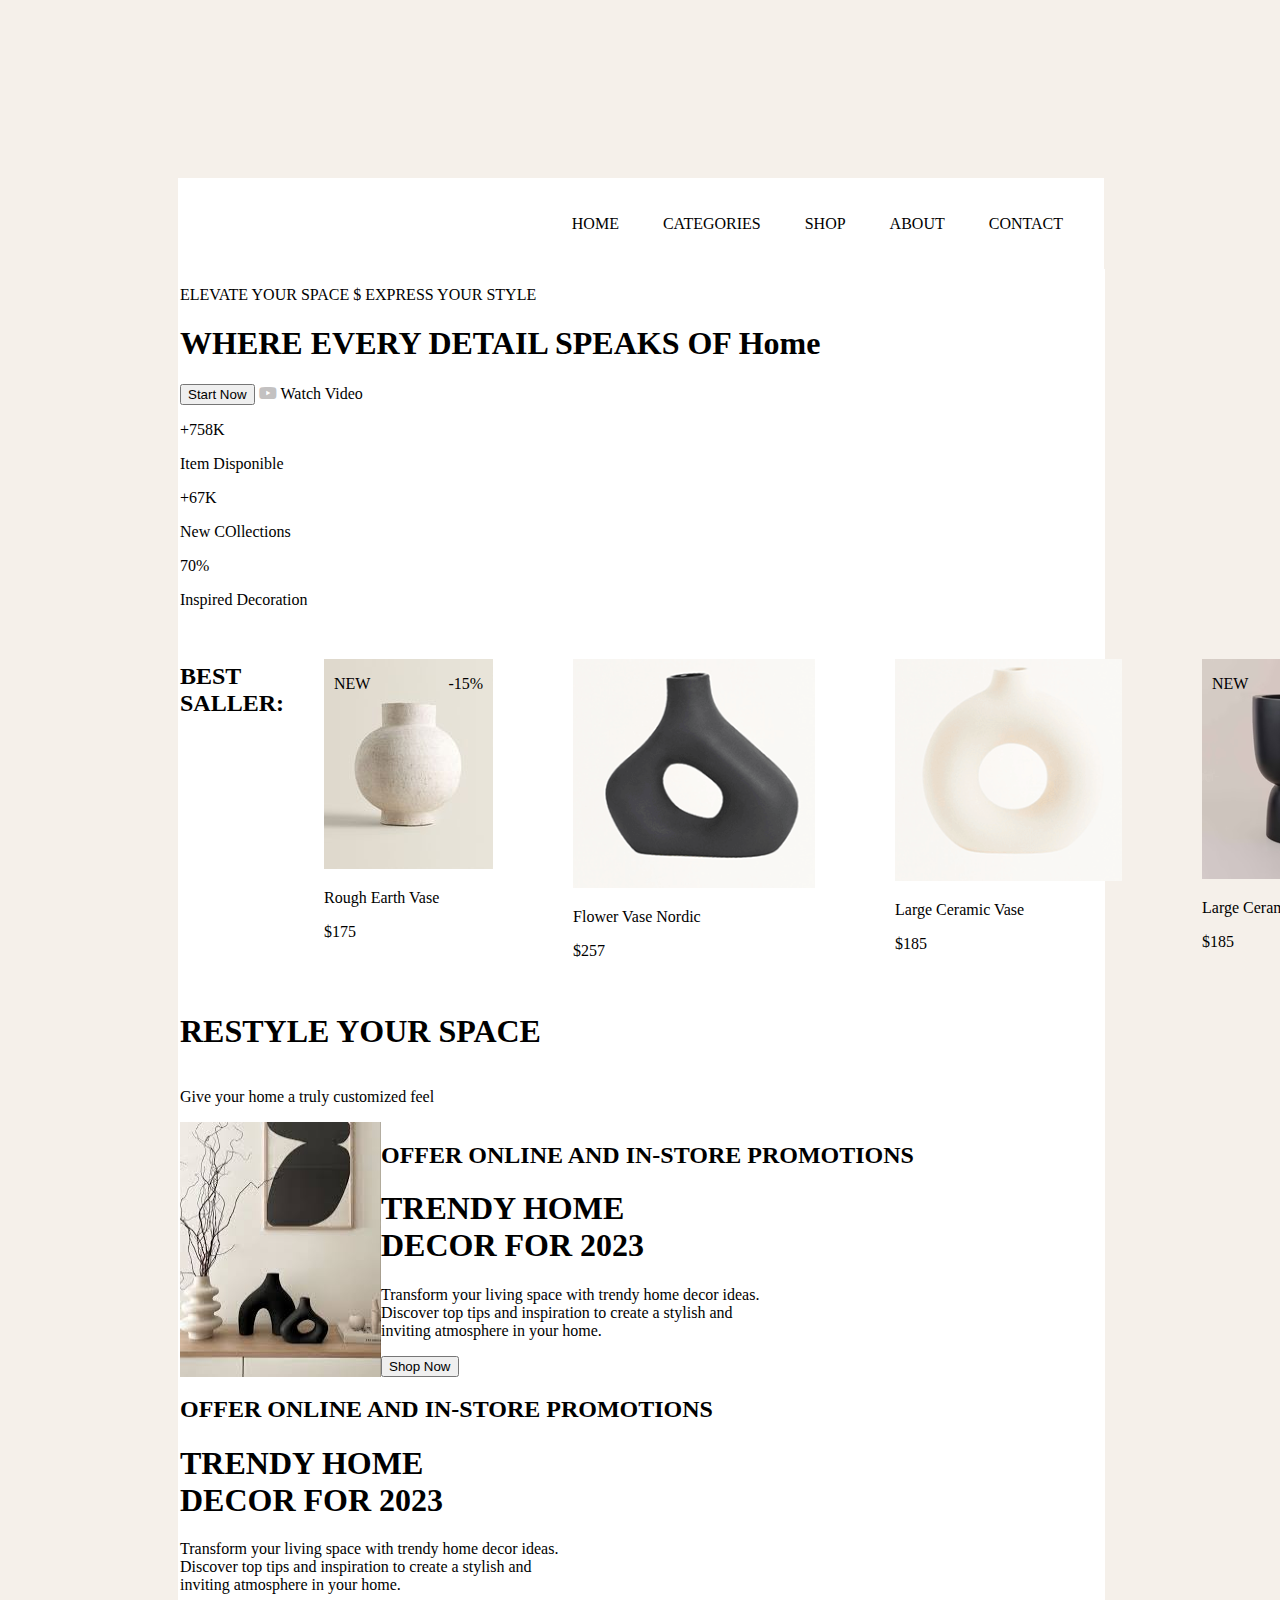
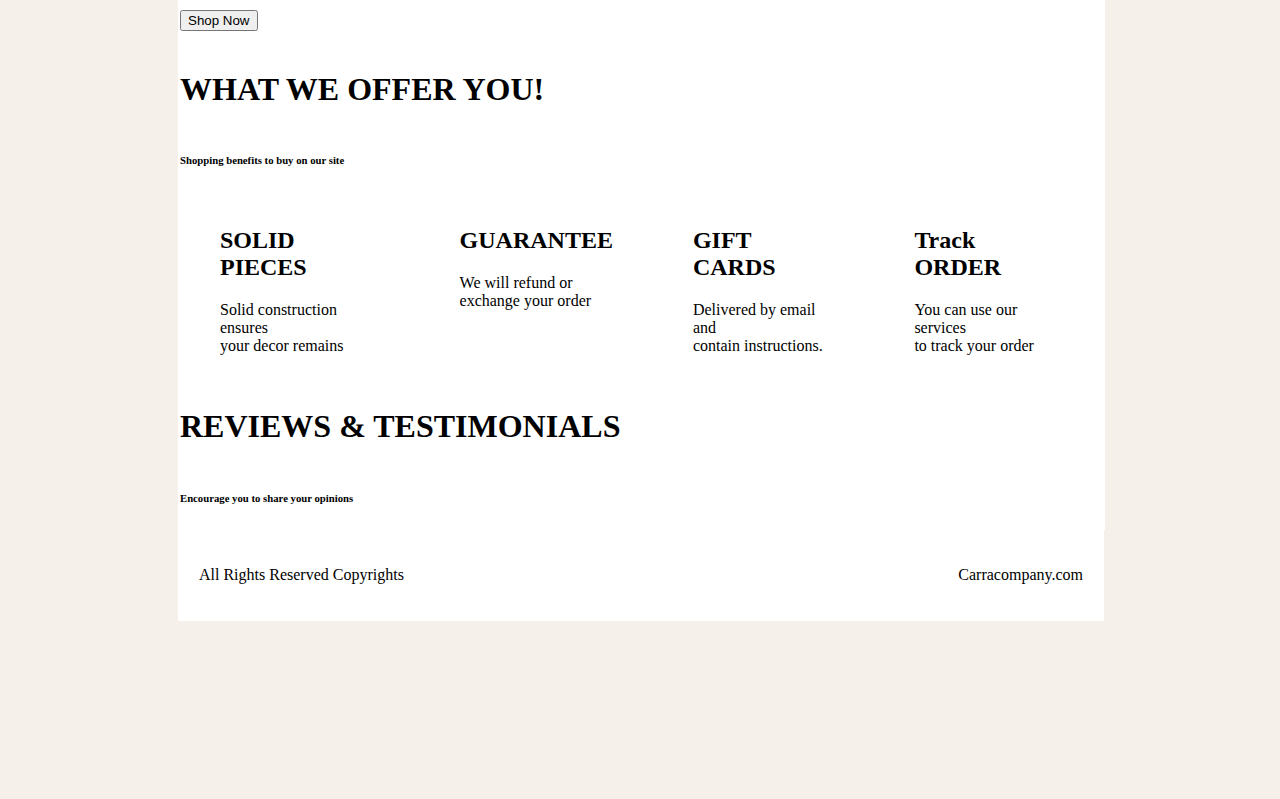
==== index.html @ d28bd45e "created index and style files and images folder" ====
<!DOCTYPE html>
<html lang="en">
<head>
    <meta charset="UTF-8">
    <meta name="viewport" content="width=device-width, initial-scale=1.0">
    <title>AcceleratE Your Creativity</title>
    <link rel="stylesheet" href="./style.css">
    <link rel="icon" href="./images/be.png">
    <link rel="stylesheet" href="https://cdnjs.cloudflare.com/ajax/libs/font-awesome/6.7.2/css/all.min.css">
</head>
<body>
    <div class="main-container">
       <header class="header">
          <nav class="nav">
            <ul>
            <li>HOME</li>
            <li>CATEGORIES</li>
            <li>SHOP</li>
            <li>ABOUT</li>
            <li>CONTACT</li>
        </ul>
          </nav>
       </header>
       <main class="main-container">
        <section>
         <p>ELEVATE YOUR SPACE $ EXPRESS YOUR STYLE</p>
         <h1>WHERE EVERY DETAIL SPEAKS OF <span>Home</span></h1>
         <div>
            
            <button>Start Now</button>
            <i class="fa-brands fa-youtube" style="color: #c3c1c1;"></i>
            <p style="display: inline;">Watch Video</p>
        </div>
            <div>
                <div>
                    <p>+758K</p>
                    <P>Item Disponible</P>
                </div>
                <div><p>
                    +67K
                </p>
                <p>New COllections</p>
            </div>
                <div>
                    <p>
                       70%
                    </p>
                    <p>Inspired Decoration</p>
                </div>
            </div>
            <div>
                <img src="" alt="">
            </div>
        </section>
        <section>

        </section>
        <section class="second-section">
            <h2>BEST SALLER:</h2>
            <figure>
                <div style="position: relative;">
                <img src="./images/image1.jpg" alt=""> 
                     <p style="position: absolute;top: 0px;left: 10px;">NEW</p>
                     <p style="position: absolute;top: 0px; right: 10px">-15%</p>
                    </div>
                <figcaption>
                    <p>Rough Earth Vase</p>
                    <p>$175</p>
                </figcaption>
            </figure>
            <figure>
                <img src="./images/image2.png" alt="">
                <figcaption>
                    <p>Flower Vase Nordic</p>
                    <p>$257</p>
                </figcaption>
            </figure>
            <figure>
                <img src="./images/image3.png" alt="">
                <figcaption>
                    <p>Large Ceramic Vase</p>
                    <p>$185</p>
                </figcaption>
            </figure>
            <figure>
                <div style="position: relative;">
                    <img src="./images/image4.jpg" alt=""> 
                         <p style="position: absolute;top: 0px;left: 10px;">NEW</p>
                         <p style="position: absolute;top: 0px; right: 10px">-15%</p>
                        </div>
                <figcaption>
                    <p>Large Ceramic Vase</p>
                    <p>$185</p>
                </figcaption>
            </figure>
        </section>
        <h1>RESTYLE YOUR SPACE</h1>
        <p>Give your home a truly customized feel</p>
        <section style="display: flex;">
            <img src="images/image01.jpg" alt="">
            <div>
                <h2>OFFER ONLINE AND IN-STORE PROMOTIONS</h2>
                <h1>TRENDY HOME <br> DECOR FOR 2023</h1>
                <p>Transform your living space with trendy home decor ideas. <br> Discover top tips and inspiration to create a stylish and <br> inviting atmosphere in your home.</p>
                <button>Shop Now</button>
            </div>
        </section>
        <section>
            <div>
                <h2>OFFER ONLINE AND IN-STORE PROMOTIONS</h2>
                <h1>TRENDY HOME <br> DECOR FOR 2023</h1>
                <p>Transform your living space with trendy home decor ideas. <br> Discover top tips and inspiration to create a stylish and <br> inviting atmosphere in your home.</p>
                <button>Shop Now</button>
            </div>
            <img src="images/image02.jpg" alt="">
        </section>
        <h1>WHAT WE OFFER YOU!</h1>
        <h6>Shopping benefits to buy on our site</h6>
        <section style="display: flex;">
        <figure>
            <figcaption>
             <h2>SOLID PIECES</h2>
             <p>Solid construction ensures <br> your decor remains</p>
            </figcaption>
        </figure>
        <figure>
            <figcaption>
                <h2>GUARANTEE</h2>
                <p>We will refund or <br> exchange your order</p>
            </figcaption>
        </figure>
        <figure>
            <figcaption>
                <h2>GIFT CARDS</h2>
                <p>Delivered by email and <br> contain instructions.</p>
            </figcaption>
        </figure>
        <figure>
            <figcaption>
                <h2>Track ORDER</h2>
                <p>You can use our services <br> to track your order</p>
            </figcaption>
        </figure>
    </section>
    <h1>REVIEWS & TESTIMONIALS</h1>
    <h6>Encourage you to share your opinions</h6>
       </main>
       <footer>
            <p>All Rights Reserved  Copyrights</p>
            <p>Carracompany.com</p>
    </div>
</body>
</html>
---- style.css ----
body{
   background-color: rgb(245, 240, 234); 
   padding: 170px;
}
.main-container{
background-color: rgb(255, 255, 255);
width: 100%;
border: 1px solid rgb(255, 255, 255);
display: flex;
flex-direction: column;
min-height: 100vh;
/* margin: auto; */
}
.main-container{
    flex-grow: 1;
}
footer{
bottom: 0;
padding: 20px;
display: flex;
justify-content: space-between;
}
.nav{
    display: flex;
    justify-content: space-between;
    padding: 20px;
    float: right;
}
.nav ul li{
    list-style: none;
    display: inline;
    padding:20px;
}
.second-section{
    display: flex;
    justify-content: space-between;
}
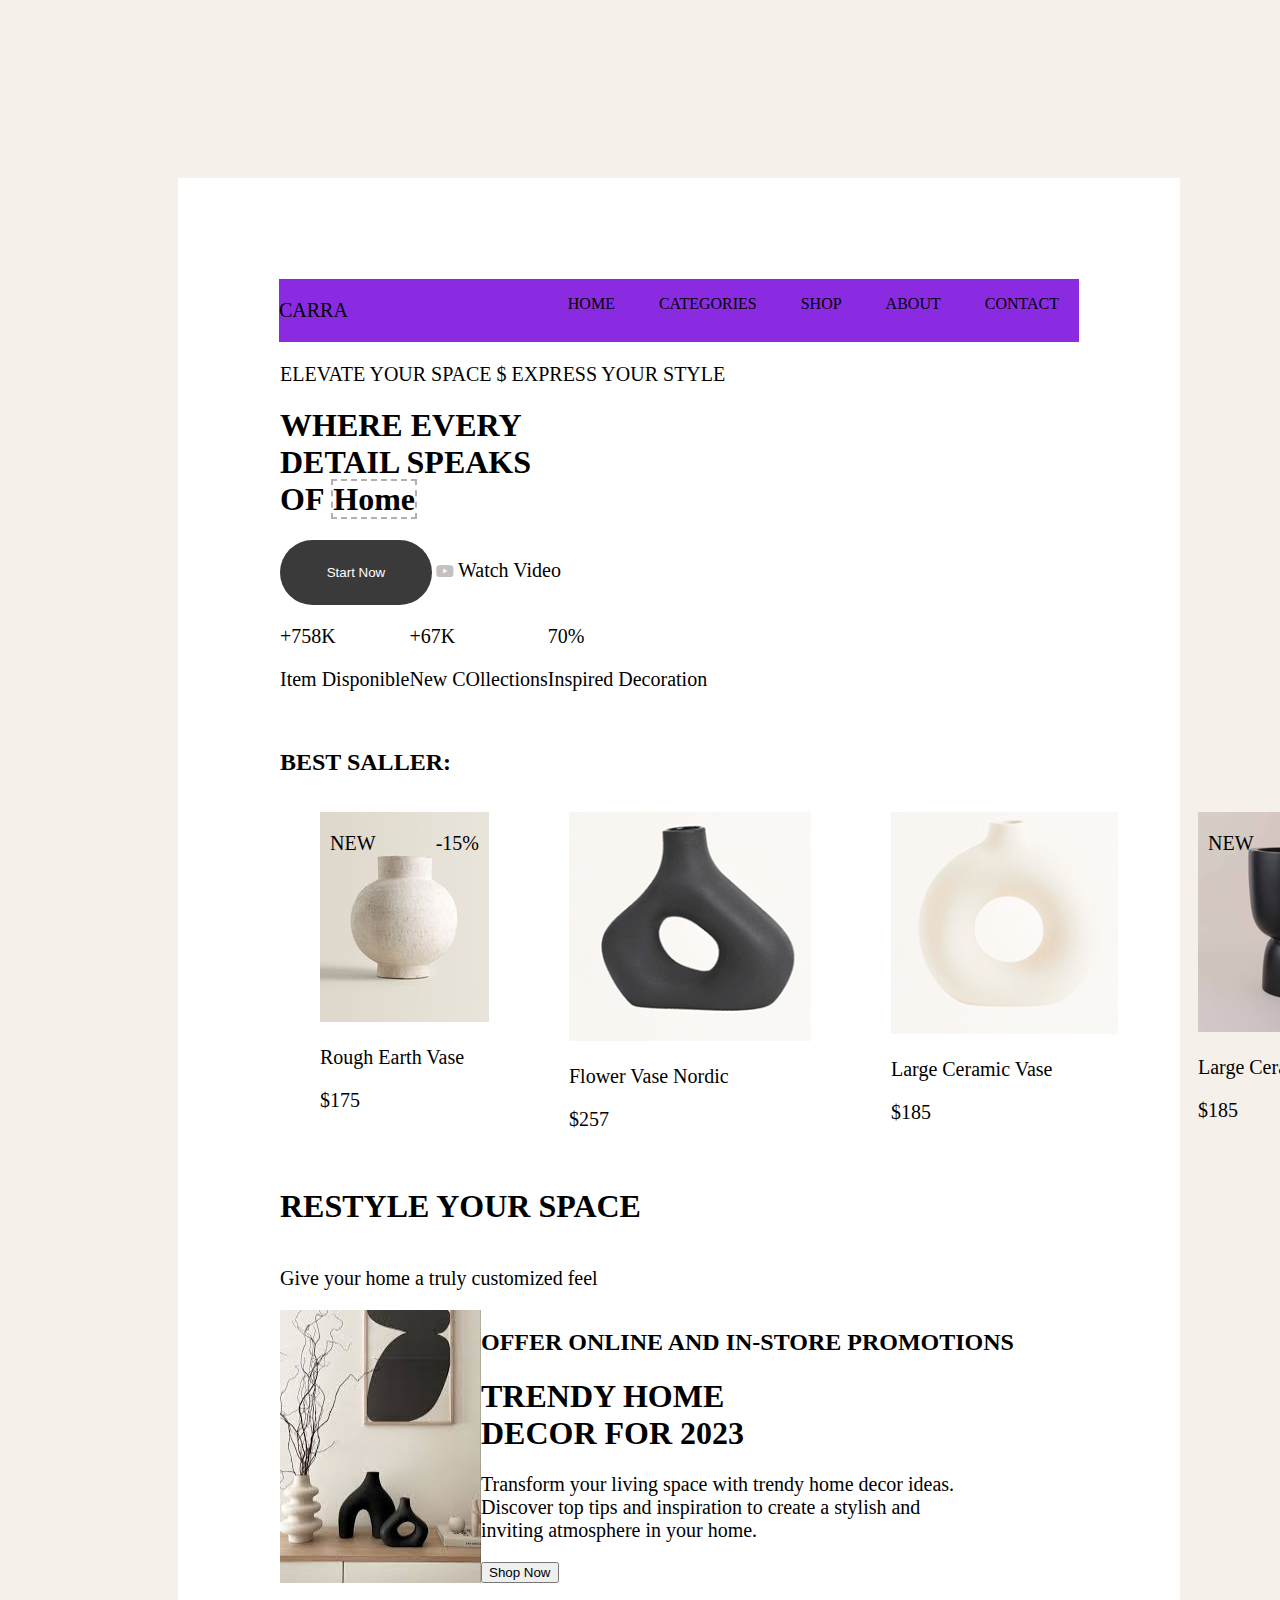
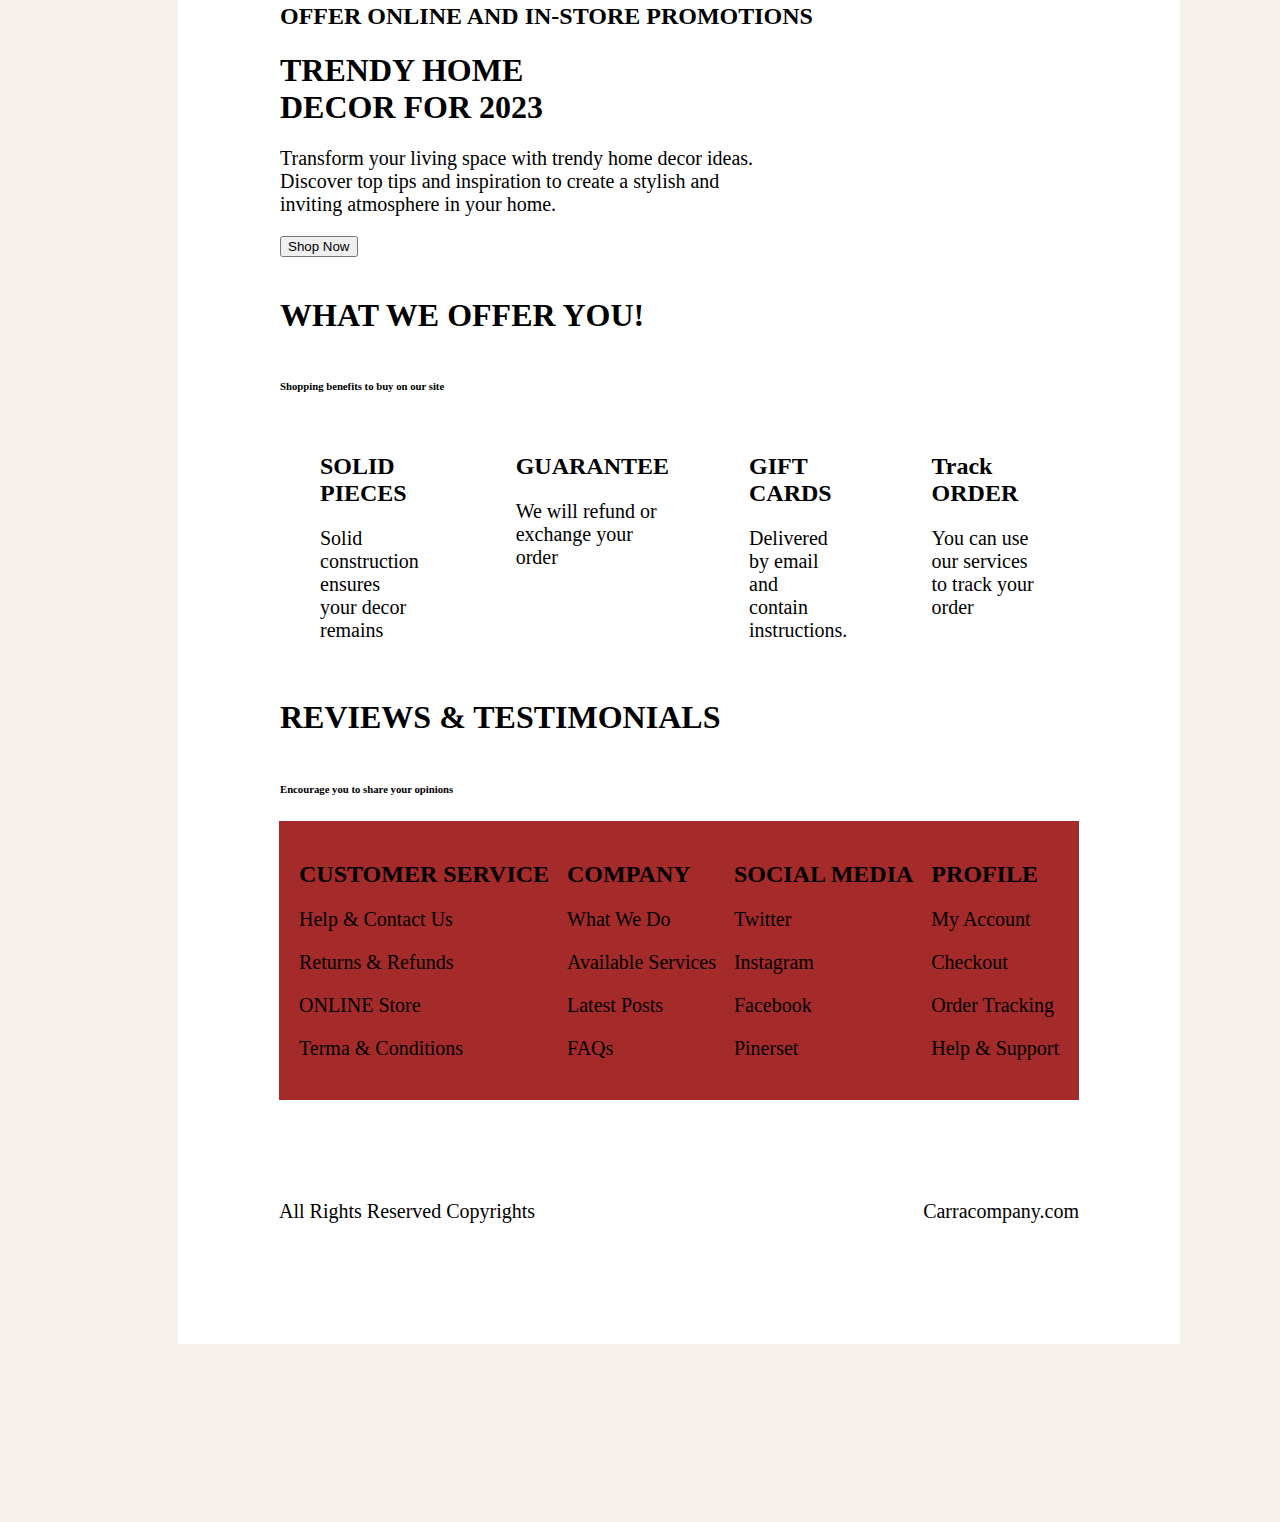
==== commit a32c0c38: "file" ====
--- a/index.html
+++ b/index.html
@@ -9,9 +9,10 @@
     <link rel="stylesheet" href="https://cdnjs.cloudflare.com/ajax/libs/font-awesome/6.7.2/css/all.min.css">
 </head>
 <body>
-    <div class="main-container">
-       <header class="header">
-          <nav class="nav">
+    <div class="main-container" style="padding: 100px;">
+       <header class="header" style="display: flex;justify-content: space-between;background-color: blueviolet;">
+            <p style="cursor: pointer;">CARRA</p>
+          <nav class="nav" >
             <ul>
             <li>HOME</li>
             <li>CATEGORIES</li>
@@ -24,14 +25,14 @@
        <main class="main-container">
         <section>
          <p>ELEVATE YOUR SPACE $ EXPRESS YOUR STYLE</p>
-         <h1>WHERE EVERY DETAIL SPEAKS OF <span>Home</span></h1>
+         <h1>WHERE EVERY <br> DETAIL SPEAKS <br> OF <span style="border: 2px dashed rgb(182, 174, 174);">Home</span></h1>
          <div>
             
-            <button>Start Now</button>
+            <button style="padding: 25px; border: none; background-color: rgb(59, 58, 58); border-radius: 37px; width: 19%; color: white;">Start Now</button>
             <i class="fa-brands fa-youtube" style="color: #c3c1c1;"></i>
             <p style="display: inline;">Watch Video</p>
         </div>
-            <div>
+            <div style="display: flex; ">
                 <div>
                     <p>+758K</p>
                     <P>Item Disponible</P>
@@ -55,8 +56,8 @@
         <section>
 
         </section>
+        <h2>BEST SALLER:</h2>
         <section class="second-section">
-            <h2>BEST SALLER:</h2>
             <figure>
                 <div style="position: relative;">
                 <img src="./images/image1.jpg" alt=""> 
@@ -145,9 +146,40 @@
     <h1>REVIEWS & TESTIMONIALS</h1>
     <h6>Encourage you to share your opinions</h6>
        </main>
-       <footer>
+       <footer style="background-color: brown;">
+        <div>
+            <h2>CUSTOMER SERVICE</h2>
+            <p>Help & Contact Us</p>
+            <p>Returns & Refunds </p>
+            <p>ONLINE Store</p>
+            <p>Terma & Conditions</p>
+        </div>
+        <div>
+            <h2>COMPANY</h2>
+            <p>What We Do</p>
+            <p>Available Services</p>
+            <p>Latest Posts</p>
+            <p>FAQs</p>
+        </div>
+        <div>
+            <h2>SOCIAL MEDIA</h2>
+            <p>Twitter</p>
+            <p>Instagram</p>
+            <p>Facebook</p>
+            <p>Pinerset</p>
+        </div>
+        <div>
+            <h2>PROFILE</h2>
+            <p>My Account</p>
+            <p>Checkout</p>
+            <p>Order Tracking</p>
+            <p>Help & Support</p>
+        </div>
+        </footer>
+        <div style="display: flex;justify-content: space-between; margin-top: 80px;">
             <p>All Rights Reserved  Copyrights</p>
             <p>Carracompany.com</p>
+        </div>
     </div>
 </body>
 </html>
--- a/style.css
+++ b/style.css
@@ -5,36 +5,67 @@
 .main-container{
 background-color: rgb(255, 255, 255);
 width: 100%;
+max-width: 800px;
 border: 1px solid rgb(255, 255, 255);
 display: flex;
 flex-direction: column;
 min-height: 100vh;
+flex-grow: 1;
 /* margin: auto; */
 }
-.main-container{
-    flex-grow: 1;
-}
+@media only screen and (max-width: 600px) {
+    .main-container {
+      max-width: 500px;
+    }
+  }
 footer{
 bottom: 0;
 padding: 20px;
 display: flex;
 justify-content: space-between;
 }
-.nav{
-    display: flex;
-    justify-content: space-between;
-    padding: 20px;
-    float: right;
+ .nav{
+    /* display: flex;
+    justify-content: space-between; */
+    /* padding: 20px; */
+    /* float: right; */
 }
 .nav ul li{
     list-style: none;
     display: inline;
     padding:20px;
+   /* justify-content: flex-end; */
+   cursor: pointer;
 }
 .second-section{
     display: flex;
     justify-content: space-between;
 }
+html { font-size: 16px; }
+
+@media (max-width: 550px) {
+  p { font-size: 1em; }
+}
+
+@media (min-width: 551px) {
+  p { font-size: 1.25rem; }
+}
+/* @media only screen and (max-width: 550px){
+    body.gradient.animate--hover-default h1, h2 {
+        font-size: 22px;
+    }
+    } */
+
+/* .second-section img{
+max-width: 100%;
+} */
+ /* .second-section{
+    height: 50vh;
+ }
+ .second-section img{
+    width: 100%;
+    height: 100%;
+ } */
 
 
 
